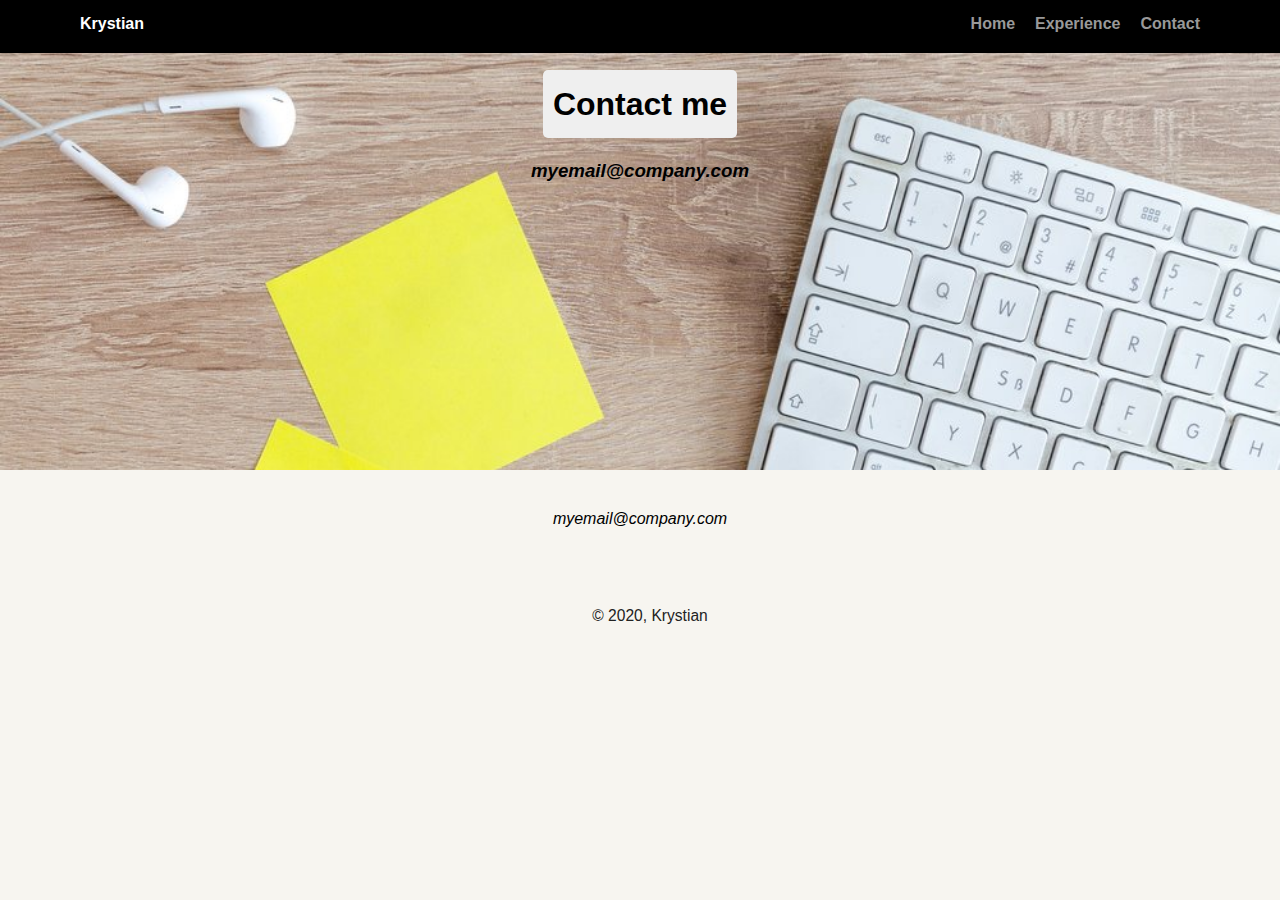
==== pages/contact.html @ 0c92422c "update html and css" ====
<!DOCTYPE html>
<html lang="en">
<head>
    <meta charset="UTF-8">
    <meta name="viewport" content="width=device-width, initial-scale=1.0">
    <title>Contact</title>
    <link rel="stylesheet" href="../styles.css">
</head>
<body>

    <nav class="main-nav">
            <ul class="nav">
              <li class="name">Krystian</li>
              <li><a href="../index.html">Home</a></li>
              <li><a href="experience.html">Experience</a></li>
              <li><a href="contact.html">Contact</a></li>
            </ul>
        </nav>
    <header style="background: url('../images/contact.jpg') no-repeat top center; background-size: cover; overflow: hidden;>
            <img src="../images/profile.png" alt="Laptop and other tools on the table" class="profile-image">
            <h1 class="tag name">Contact me</h1>
            <address>
                <h3 class="email">myemail@company.com</h3>
            </address>
    </header>
    <main>
        <address>
            <p class="email">myemail@company.com</p>
        </address>
    </main>
    <footer>
        <p class="copyright">&copy; 2020, Krystian</p>
    </footer>
</body>
</html>
---- styles.css ----
/* Global Layout Set-up */
* {
  box-sizing: border-box;
}

body {
  margin: 0;
  padding: 0;
  text-align: center;
  font-family: 'Roboto', sans-serif;
  color: #222;
  background: #f7f5f0;
}
/* Link Styles */

a {
  text-decoration: none;
  color: #999;
}
a:hover {
  color: #6633ff;
}

/* Section Styles */

.main-nav {
  width: 100%;
  background: black;
  min-height: 30px;
  padding: 10px;
  position: fixed;
  text-align: center;
}
.nav {
  display: flex;
  justify-content: space-around;
  font-weight: 700;
  list-style-type: none;
  margin: 0 auto;
  padding: 0;
}

.nav .name {
    display: block;
    margin-right: auto;
    color: white;
}
.nav li {
  padding: 5px 10px 10px 10px;
}
.nav a {
  transition: all .5s;
}
.nav a:hover {
  color: white
}

header {
  text-align: center;
  background: url('images/city.png') no-repeat top center ;
  background-size: cover;
  overflow: hidden;
  padding-top: 60px;
}
header {
  line-height: 1.5;
}
header .profile-image {
  margin-top: 50px;
  width: 150px;
  height: 150px;
  border-radius: 70%;
  border: 3px solid white;
  transition: all .5s;
}
header .profile-image:hover {
  transform: scale(1.8) rotate(50deg);
}
.tag {
  background-color: #efefef;
  color: black;
  padding: 10px;
  border-radius: 5px;
  display: table;
  margin: 10px auto;
}
.location {
  background-color: #222;
  color: yellow;
}
.card {
  margin: 30px;
  padding: 20px 40px 40px;
  max-width: 500px;
  text-align: left;
  background: #fff;
  border-bottom: 4px solid #ccc;
  border-radius: 6px;
  transition: all .5s;
}
.card:hover {
  border-color: #ff99ff;
}

ul.skills {
  padding: 0;
  text-align: center;
}

.skills li {
  border-radius: 6px;
  display: inline-block;
  background: #ff9904;
  color: white;
  padding: 5px 10px;
  margin: 2px;
}

.skills li:nth-child(odd) {
  background: #0399ff;
}

footer {
  width: 100%;
  min-height: 30px;
  padding: 20px 0 40px 20px;
}

footer .copyright {
  top: -8px;
  font-size: .75em;
}

footer ul {
  list-style-type: none;
  margin: 0;
  padding: 0;
}

footer ul li {
  display: inline-block;
}

a.social {
  display: inline-block;
  text-indent: -9999px;
  margin-left: 5px;
  width: 30px;
  height: 30px;
  background-size: 30px 30px;
  opacity: .4;
  transition: all .5s;
}
a.twitter {
  background-image: url(images/twitter.svg);
}
a.linkedin {
  background-image: url(images/linkedin.svg);
}
a.github {
  background-image: url(images/github.svg);
}
a.social:hover {
  opacity: 1;
}
.clearfix {
  clear: both;
}

.email {
  color: black;
}

.experience {
  list-style-type: none;
}

/* Styles for larger screens */
@media screen and (min-width: 720px) {

  .flex {
      display: -ms-flexbox;      /* TWEENER - IE 10 */
      display: flex;
      max-width: 1200px;
      -ms-flex-pack: distribute;
      justify-content: space-around;
      margin: 0 auto;
  }

  header {
    min-height: 470px;
  }

  .nav {
    max-width: 1200px;
    padding: 0 30px;
  }


  main {
    padding-top: 20px;
  }

  main p {
    line-height: 1.6em;
  }

  footer {
    font-size: 1.3em;
    max-width: 1200px;
    margin: 40px auto;
  }

}
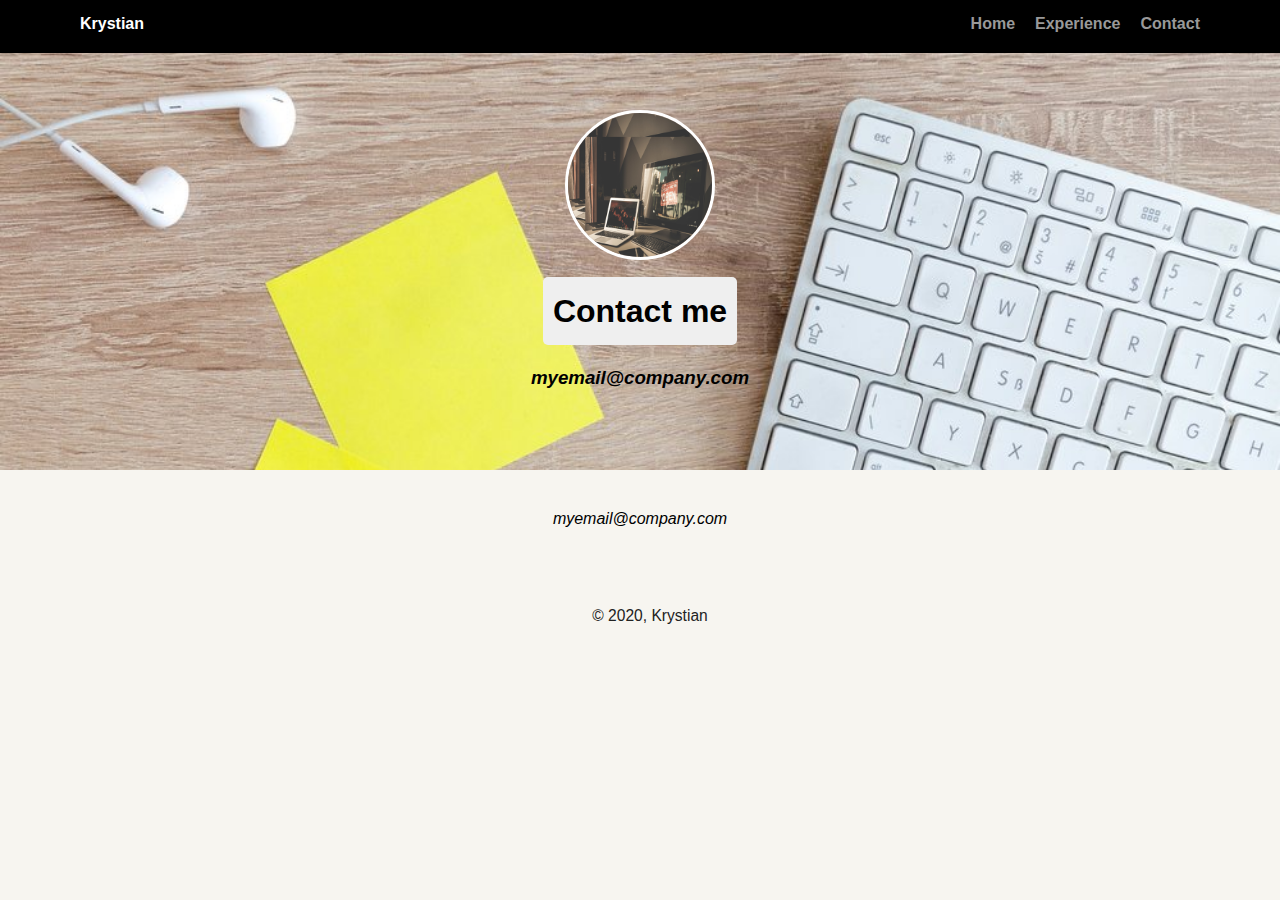
==== commit 16dfd06a: "fix image url on contact page" ====
--- a/pages/contact.html
+++ b/pages/contact.html
@@ -16,7 +16,7 @@
               <li><a href="contact.html">Contact</a></li>
             </ul>
         </nav>
-    <header style="background: url('../images/contact.jpg') no-repeat top center; background-size: cover; overflow: hidden;>
+    <header style="background: url('../images/contact.jpg') no-repeat top center; background-size: cover; overflow: hidden;">
             <img src="../images/profile.png" alt="Laptop and other tools on the table" class="profile-image">
             <h1 class="tag name">Contact me</h1>
             <address>
